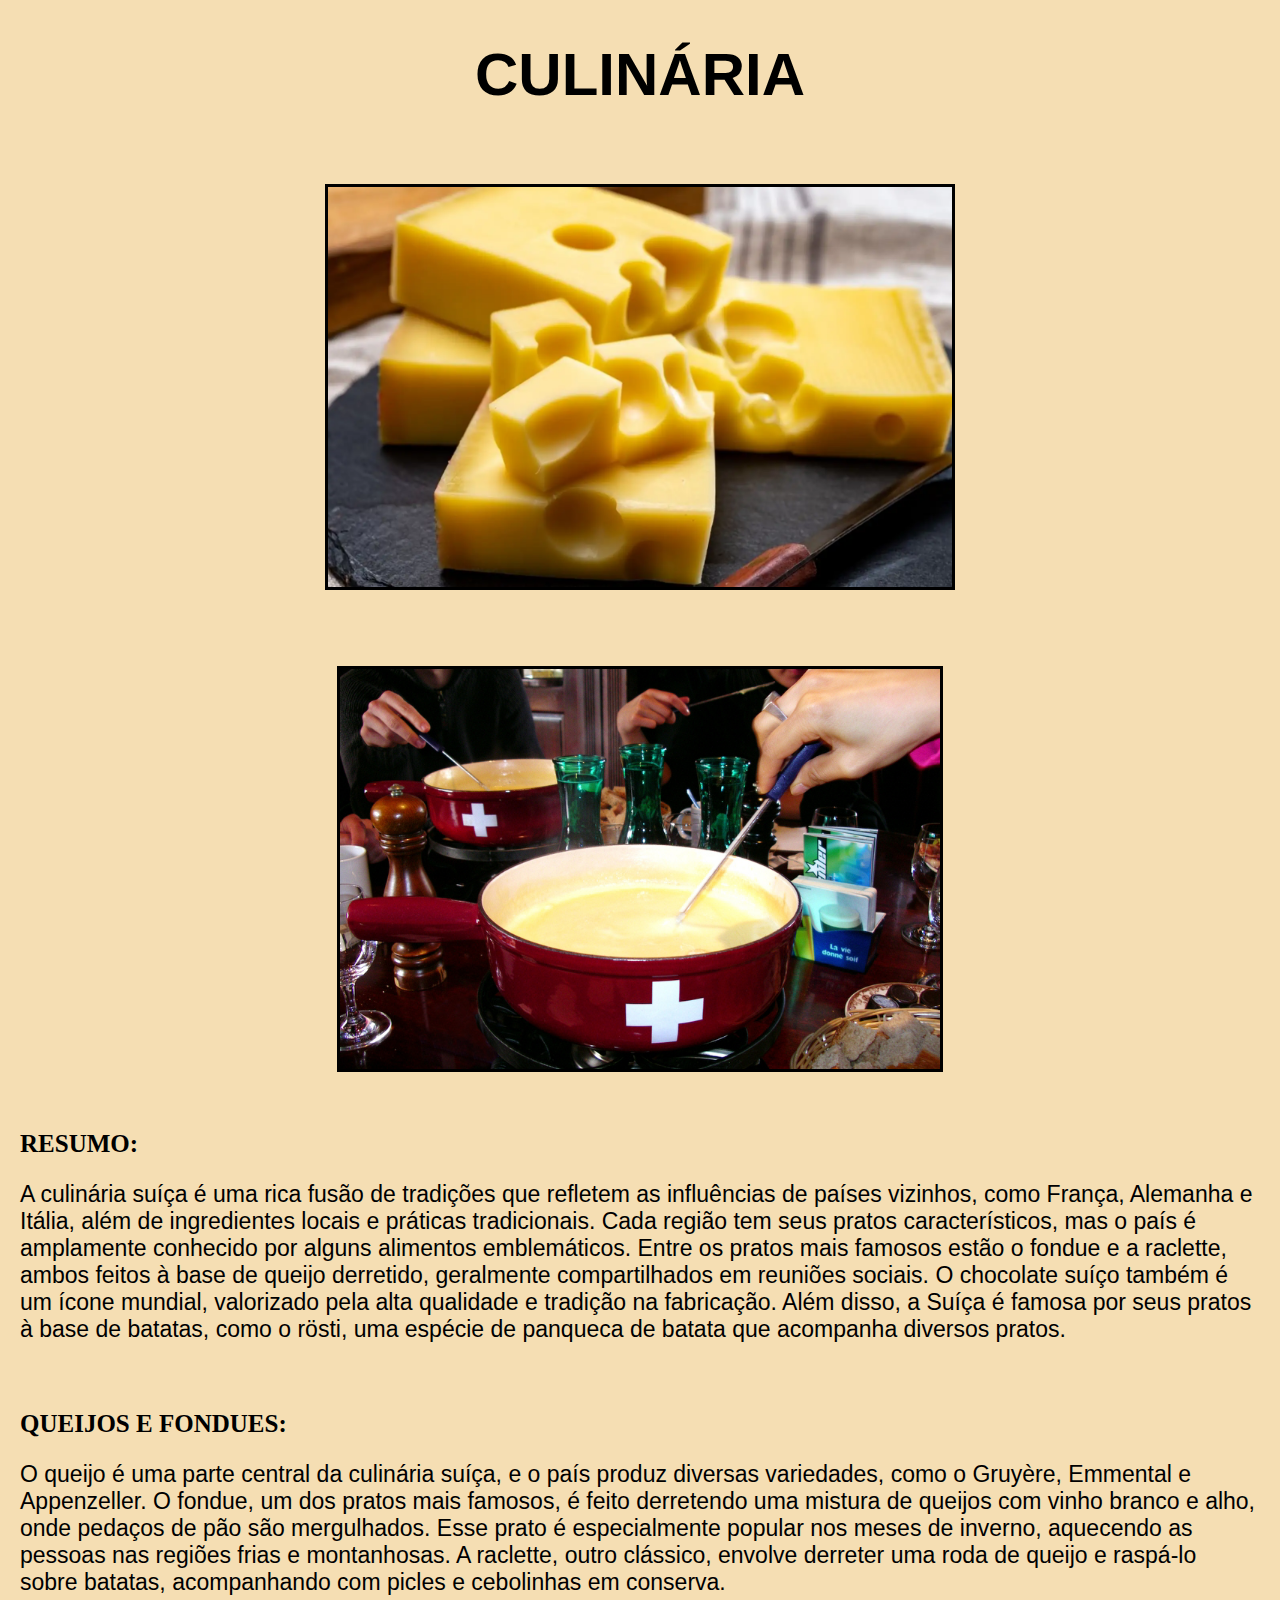
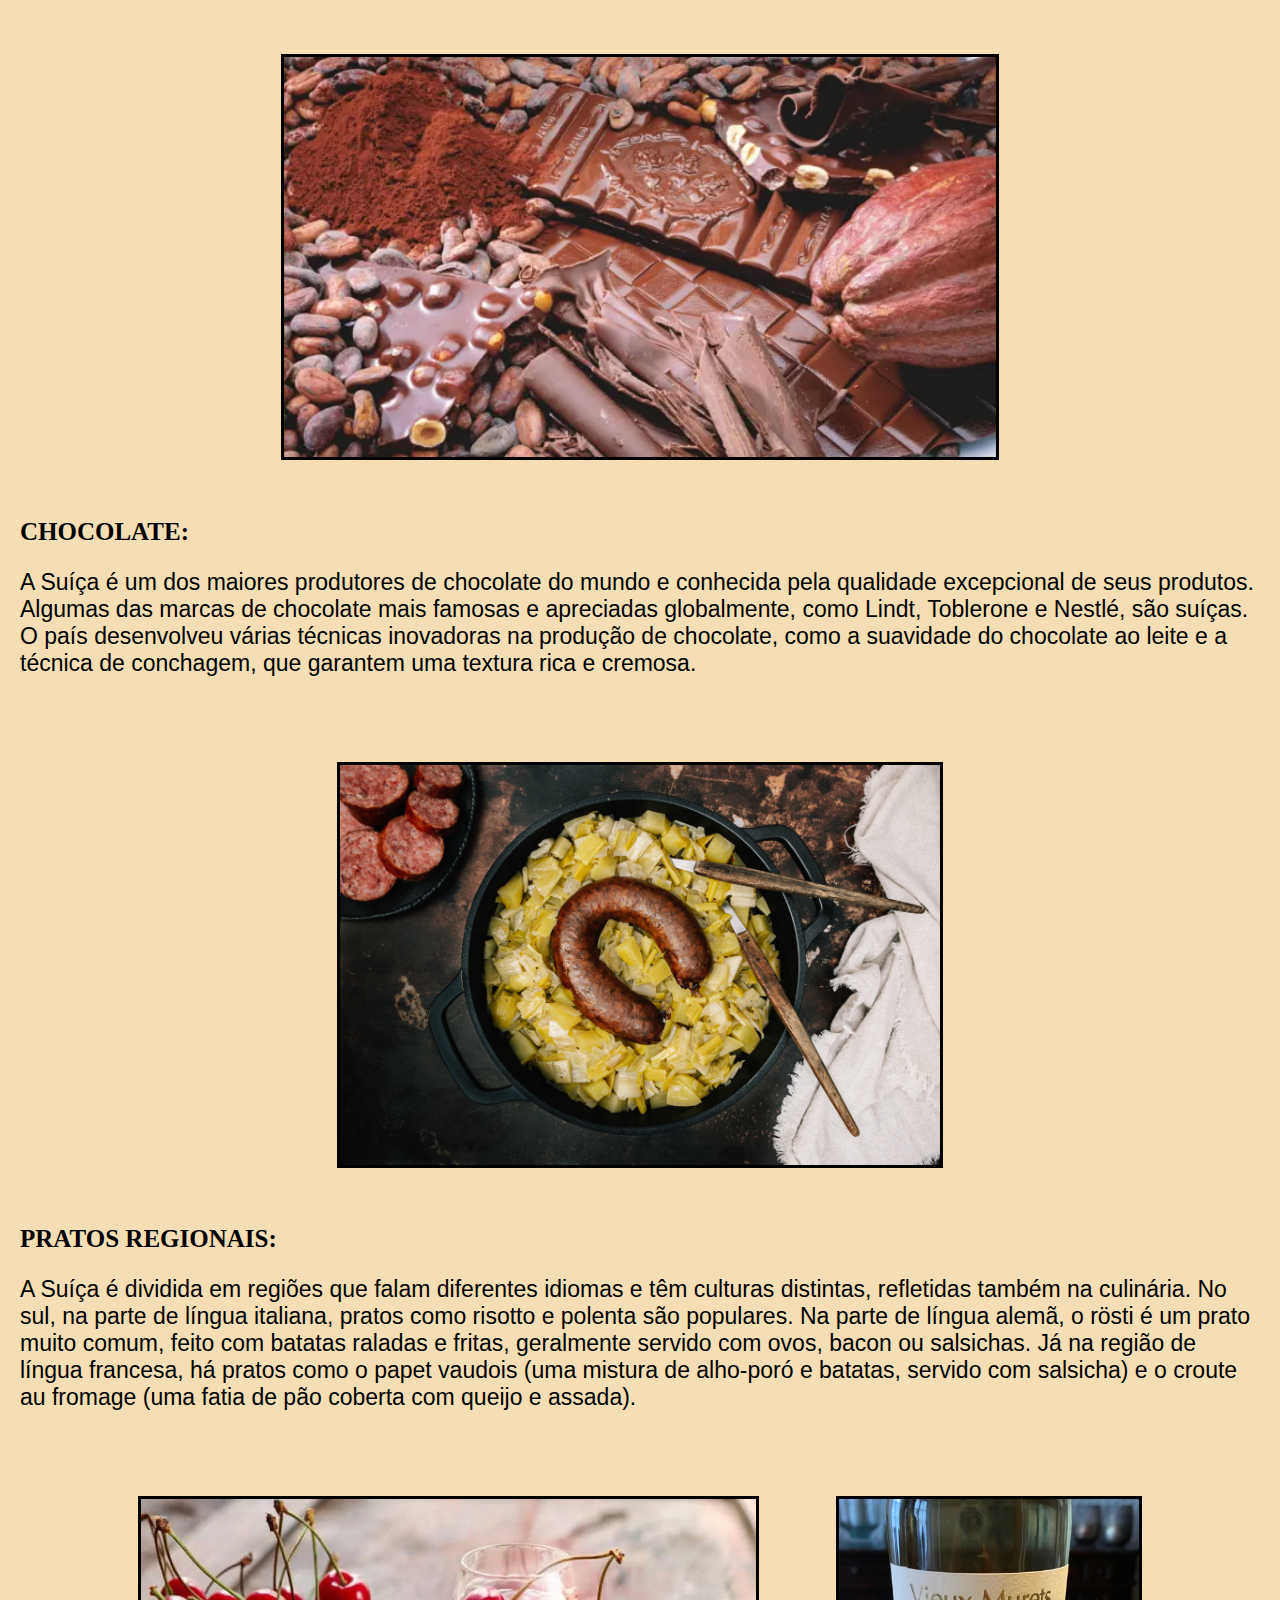
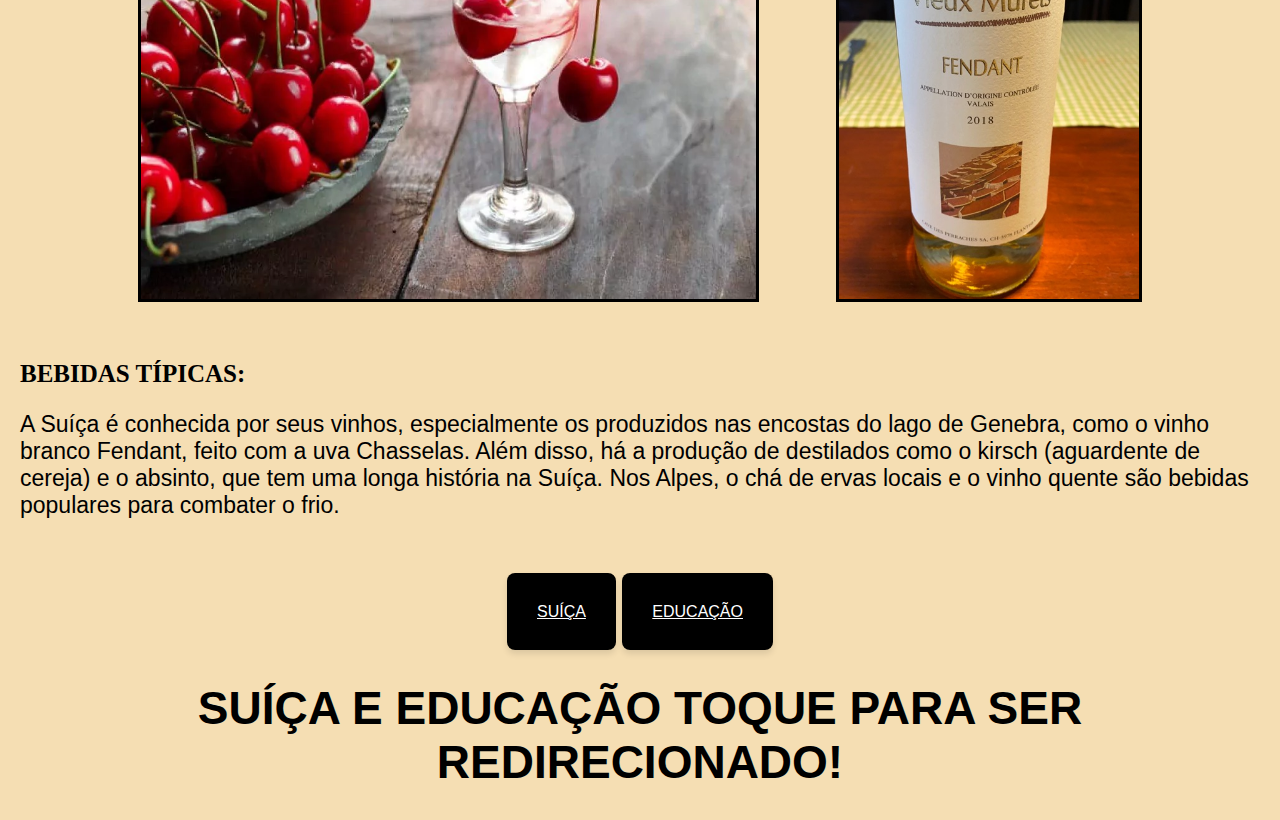
==== culinaria.html @ 73debdf9 "culinaria.html" ====
<!DOCTYPE html>
<html>

<head>
  <meta charset="UTF-8">
  <title>CULINÁRIA</title>
  <link rel="stylesheet" type="text/css" href="css/culinária.css">
  <link rel="icon" href="img/889705.png" type="image/png">
</head>

<body>
  <div style="text-align: center;">
    <h1 class="titulo">CULINÁRIA</h1>
    <img src="img/queijosuiço.webp" class="imagem1">
    <img src="img/Swiss_fondue_2.jpg" class="imagem2">
    <h1 class="topico">RESUMO:</h1>
    <p>A culinária suíça é uma rica fusão de tradições que refletem as influências de países vizinhos, como França,
      Alemanha e Itália, além de ingredientes locais e práticas tradicionais. Cada região tem seus pratos
      característicos, mas o país é amplamente conhecido por alguns alimentos emblemáticos.

      Entre os pratos mais famosos estão o fondue e a raclette, ambos feitos à base de queijo derretido, geralmente
      compartilhados em reuniões sociais. O chocolate suíço também é um ícone mundial, valorizado pela alta qualidade e
      tradição na fabricação. Além disso, a Suíça é famosa por seus pratos à base de batatas, como o rösti, uma espécie
      de panqueca de batata que acompanha diversos pratos.</p>
    <br>
    <h1 class="topico">QUEIJOS E FONDUES:</h1>
    <p>O queijo é uma parte central da culinária suíça, e o país produz diversas variedades, como o Gruyère, Emmental e
      Appenzeller. O fondue, um dos pratos mais famosos, é feito derretendo uma mistura de queijos com vinho branco e
      alho, onde pedaços de pão são mergulhados. Esse prato é especialmente popular nos meses de inverno, aquecendo as
      pessoas nas regiões frias e montanhosas. A raclette, outro clássico, envolve derreter uma roda de queijo e
      raspá-lo sobre batatas, acompanhando com picles e cebolinhas em conserva.</p>
    <img src="img/chocolatesuiço2.webp" class="imagem1">
    <br>
    <h1 class="topico">CHOCOLATE:</h1>
    <p>A Suíça é um dos maiores produtores de chocolate do mundo e conhecida pela qualidade excepcional de seus
      produtos. Algumas das marcas de chocolate mais famosas e apreciadas globalmente, como Lindt, Toblerone e Nestlé,
      são suíças. O país desenvolveu várias técnicas inovadoras na produção de chocolate, como a suavidade do chocolate
      ao leite e a técnica de conchagem, que garantem uma textura rica e cremosa.</p>
    <br>
    <img src="img/papetvoudois.jpg" class="imagem1">
    <h1 class="topico">PRATOS REGIONAIS:</h1>
    <p>A Suíça é dividida em regiões que falam diferentes idiomas e têm culturas distintas, refletidas também na
      culinária. No sul, na parte de língua italiana, pratos como risotto e polenta são populares. Na parte de língua
      alemã, o rösti é um prato muito comum, feito com batatas raladas e fritas, geralmente servido com ovos, bacon ou
      salsichas. Já na região de língua francesa, há pratos como o papet vaudois (uma mistura de alho-poró e batatas,
      servido com salsicha) e o croute au fromage (uma fatia de pão coberta com queijo e assada).</p>
    <br>
    <img src="img/kirsh.webp" class="imagem1">
    <img src="img/fendant.jpg" class="imagem1">
    <h1 class="topico">BEBIDAS TÍPICAS:</h1>
    <p>A Suíça é conhecida por seus vinhos, especialmente os produzidos nas encostas do lago de Genebra, como o vinho
      branco Fendant, feito com a uva Chasselas. Além disso, há a produção de destilados como o kirsch (aguardente de
      cereja) e o absinto, que tem uma longa história na Suíça. Nos Alpes, o chá de ervas locais e o vinho quente são
      bebidas populares para combater o frio.</p>
    <br>
    <br>
    <div class="text-box">
      <div class="fim">
        <a href="index.html" class="btn" target="_blank">SUÍÇA</a>
        <a href="educacao.html" class="btn" target="_blank">EDUCAÇÃO</a>
      </div>
    </div>
    <br>
    <h1 class="fim">SUÍÇA E EDUCAÇÃO
      TOQUE PARA SER REDIRECIONADO!
    </h1>
  </div>
</body>

</html>
---- css/culinária.css ----
body {
    font-family: 'Arial', cursive;
    background-color: wheat;
    font-size:23px;
    margin: 20px;
    
}

.titulo {
    font-family: 'Poppins', sans-serif; 
    font-size: 60px;
}

.topico {
    font-family: 'Indie Flower', cursive;
    text-align: left;
    font-size: 25px;
}

.imagem1 {
    border: 3px solid black;
    width: 600x;
    height: 400px;
    margin: 35px;
}

.imagem2 {
    border: 3px solid black;
    width: 600px;
    height: 400px;
    margin: 35px;
}

p {
    font-family: 'Arial', cursive;
    font-size:23px;
    text-align: left;
}

.btn {
    background-color: #000000; 
    color: white;
    border: none;
    padding: 30px 30px;
    font-size: 16px;
    border-radius: 8px;
    cursor: pointer;
    transition: all 0.3s ease;
    box-shadow: 0 4px 6px rgba(0, 0, 0, 0.1);
}

.btn:hover {
    background-color: black;
    transform: translateY(-3px);
    box-shadow: 0 8px 12px rgba(0, 0, 0, 0.2);
}

.btn:active {
    transform: translateY(-1px);
    box-shadow: 0 4px 6px rgba(0, 0, 0, 0.15);
}

.fim {
    text-align: center;
}
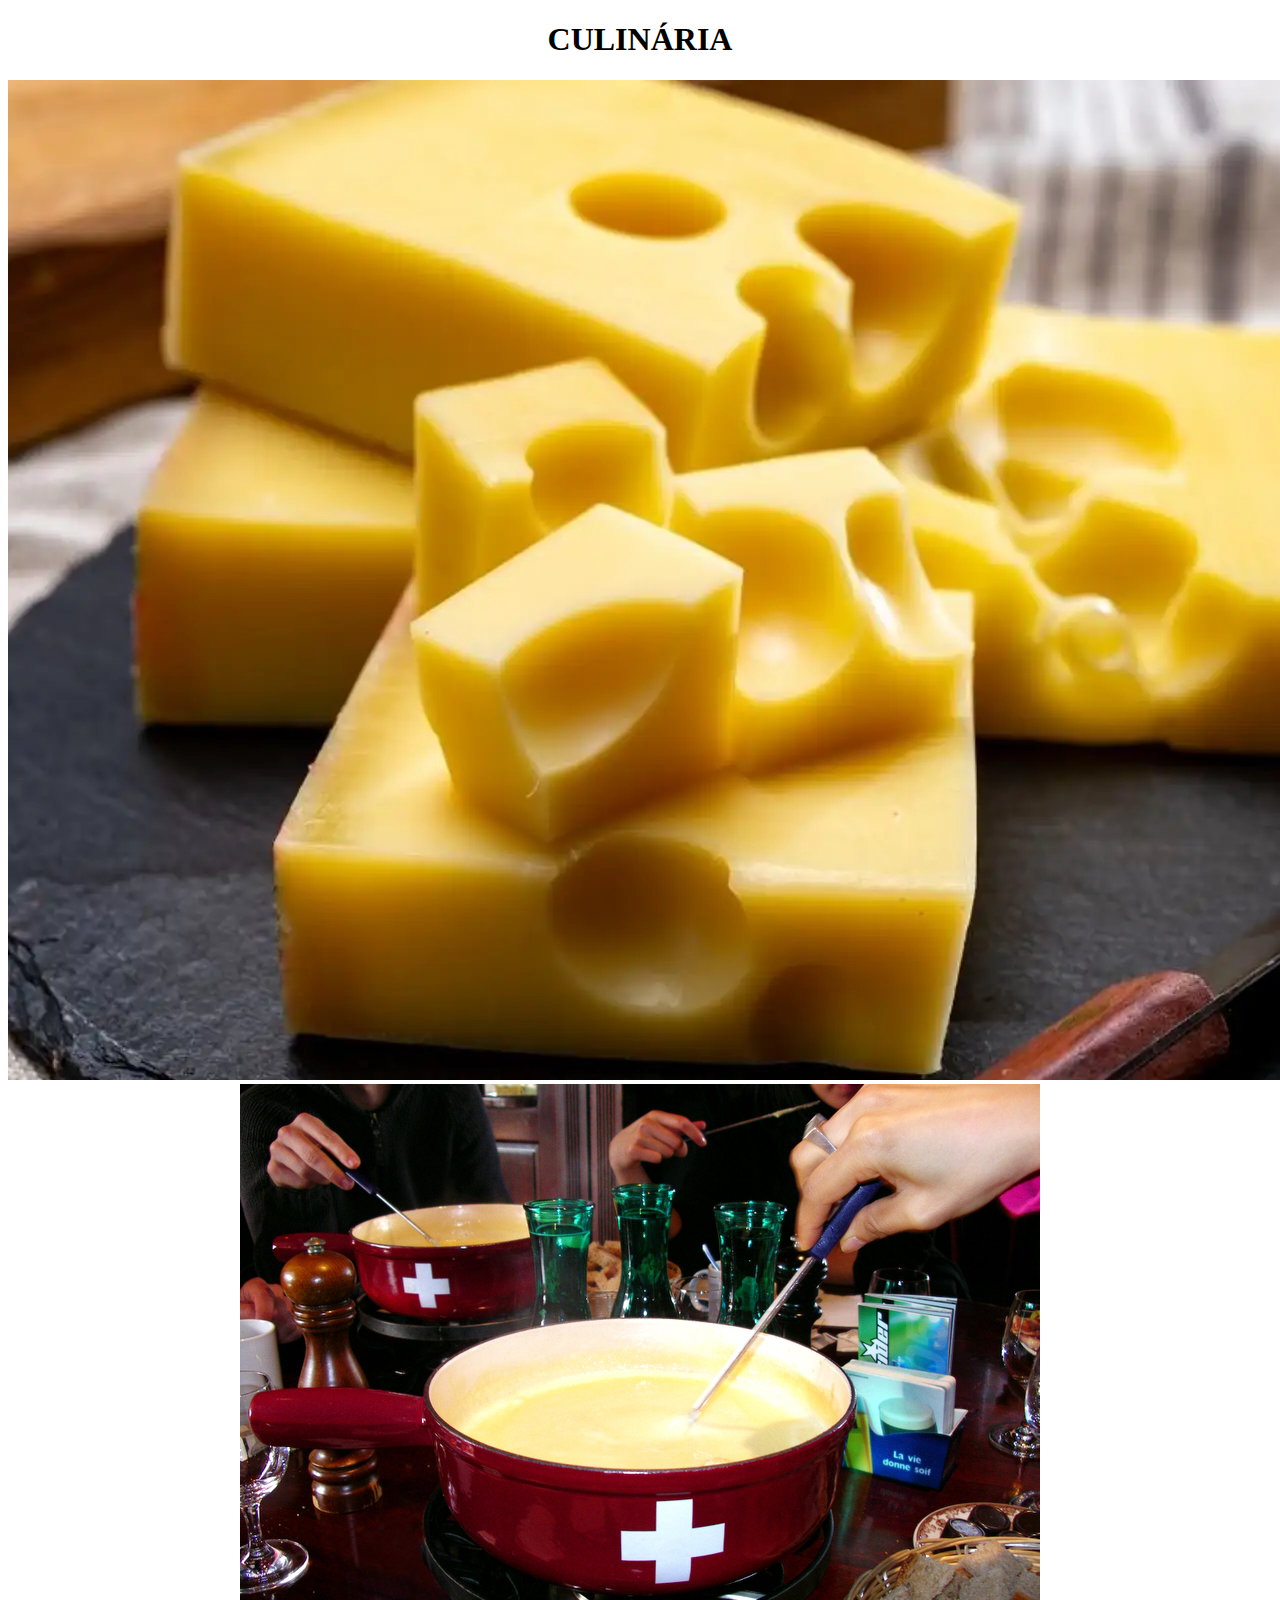
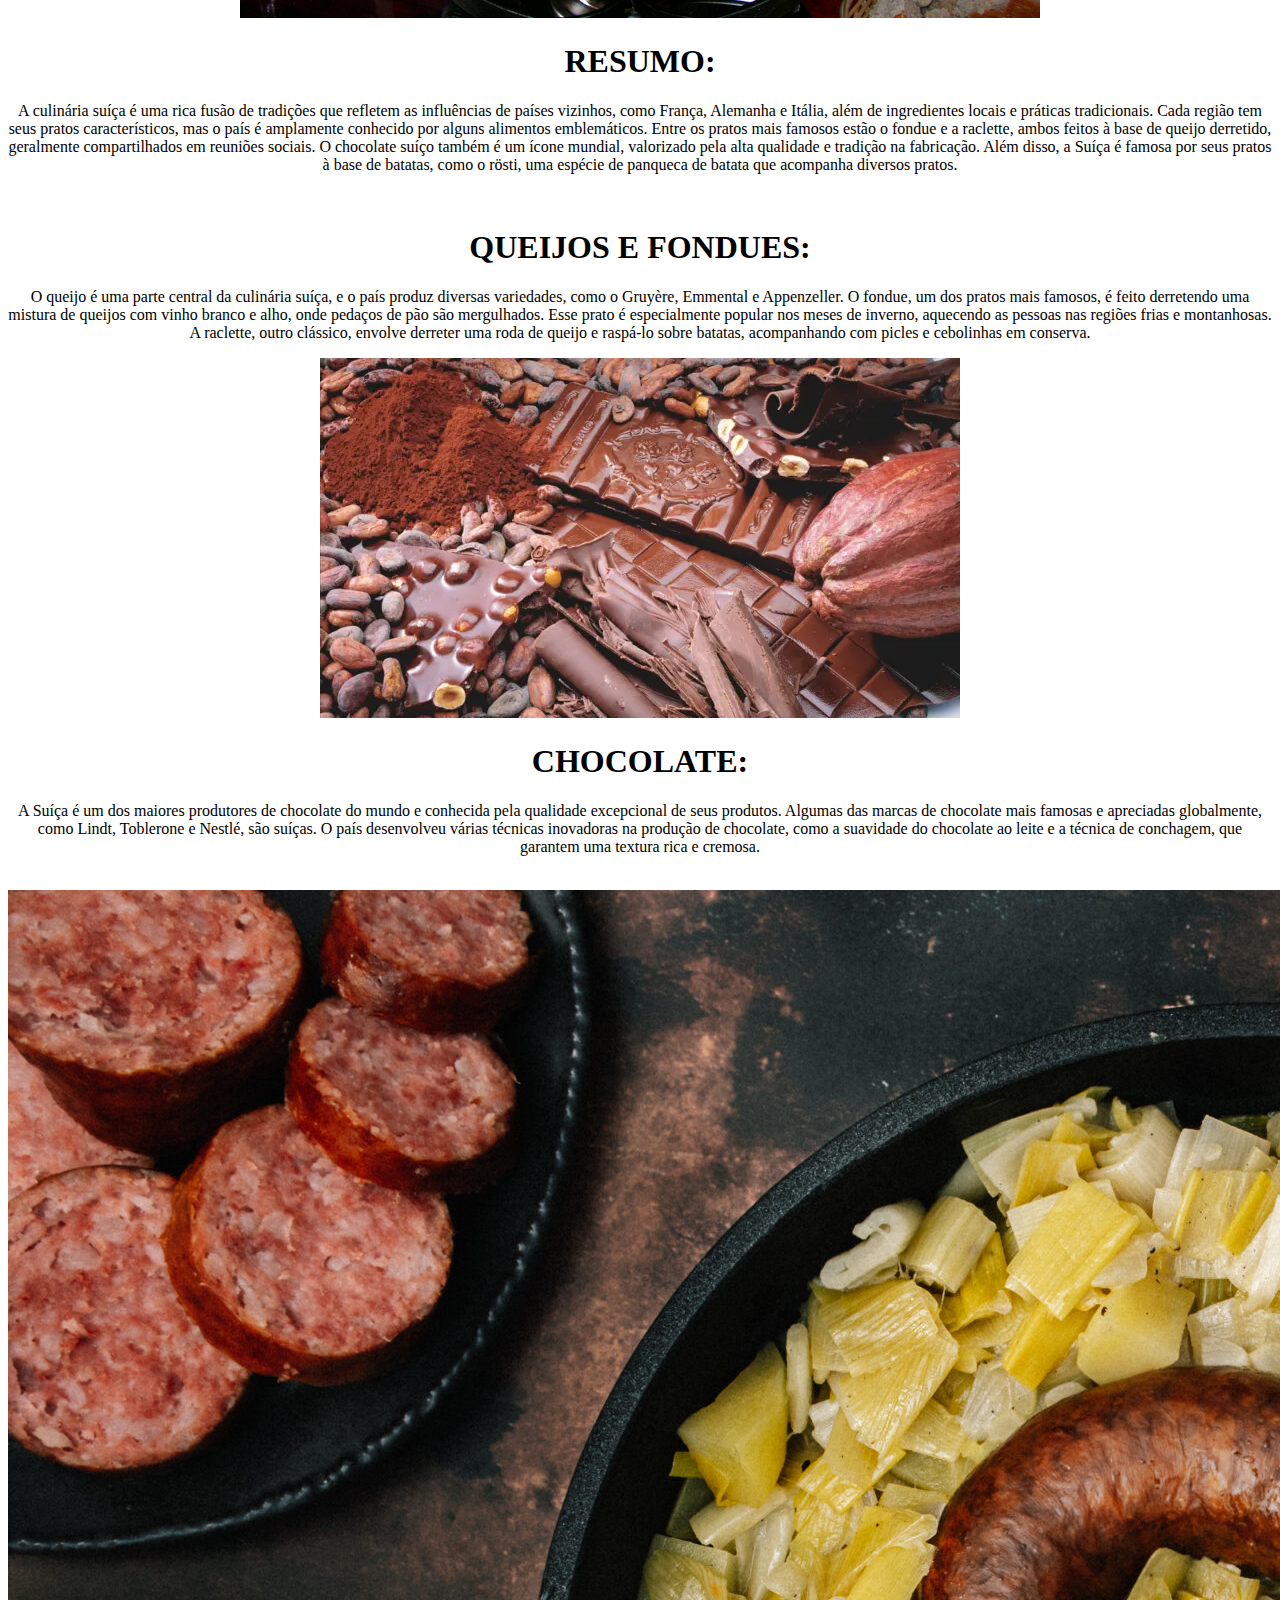
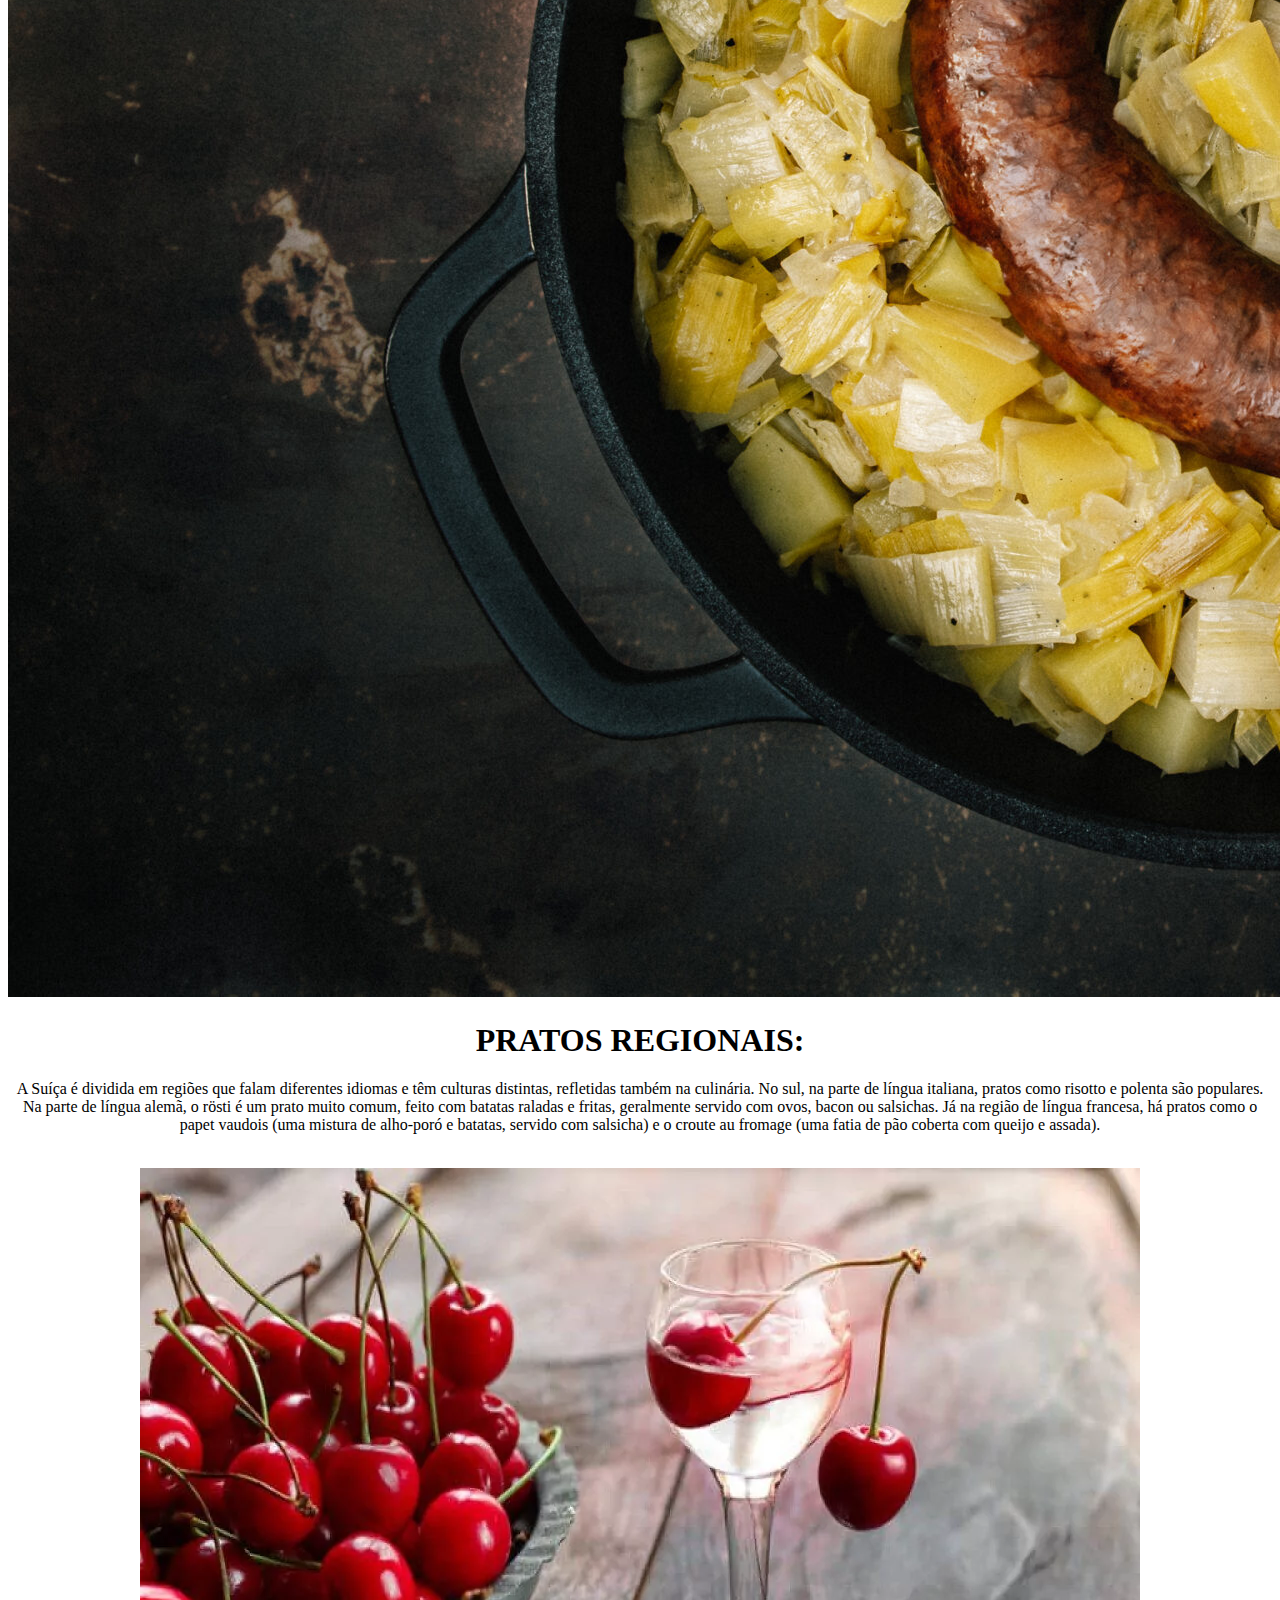
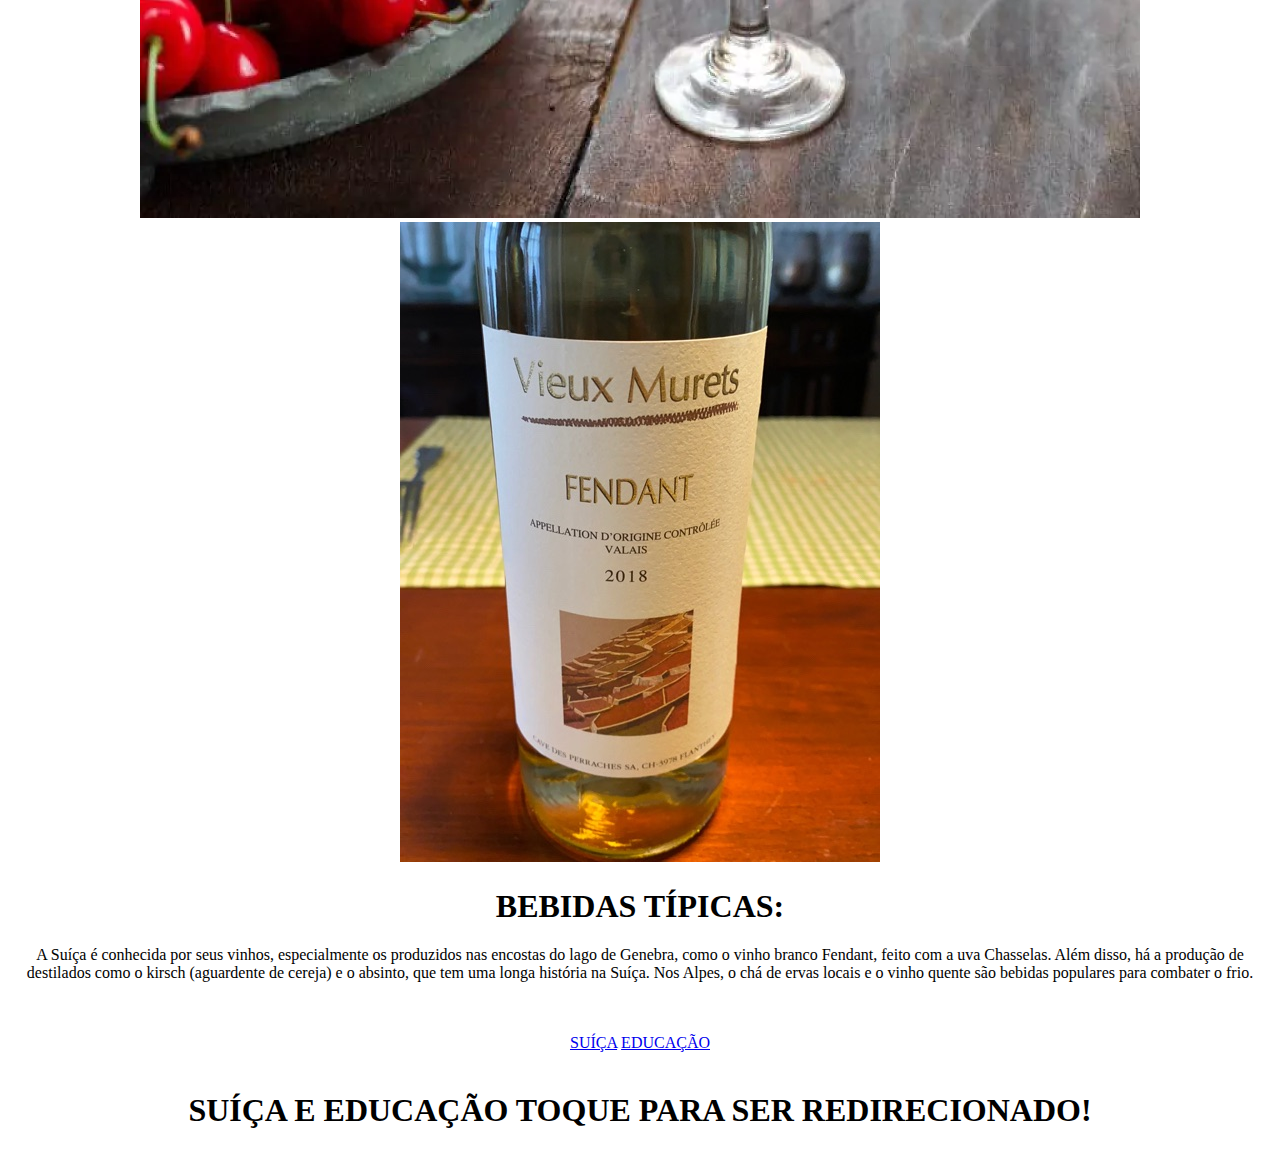
==== commit 51f7e679: "culinaria.html" ====
--- a/culinaria.html
+++ b/culinaria.html
@@ -4,7 +4,7 @@
 <head>
   <meta charset="UTF-8">
   <title>CULINÁRIA</title>
-  <link rel="stylesheet" type="text/css" href="css/culinária.css">
+  <link rel="stylesheet" type="text/css" href="css/culinaria.css">
   <link rel="icon" href="img/889705.png" type="image/png">
 </head>
 
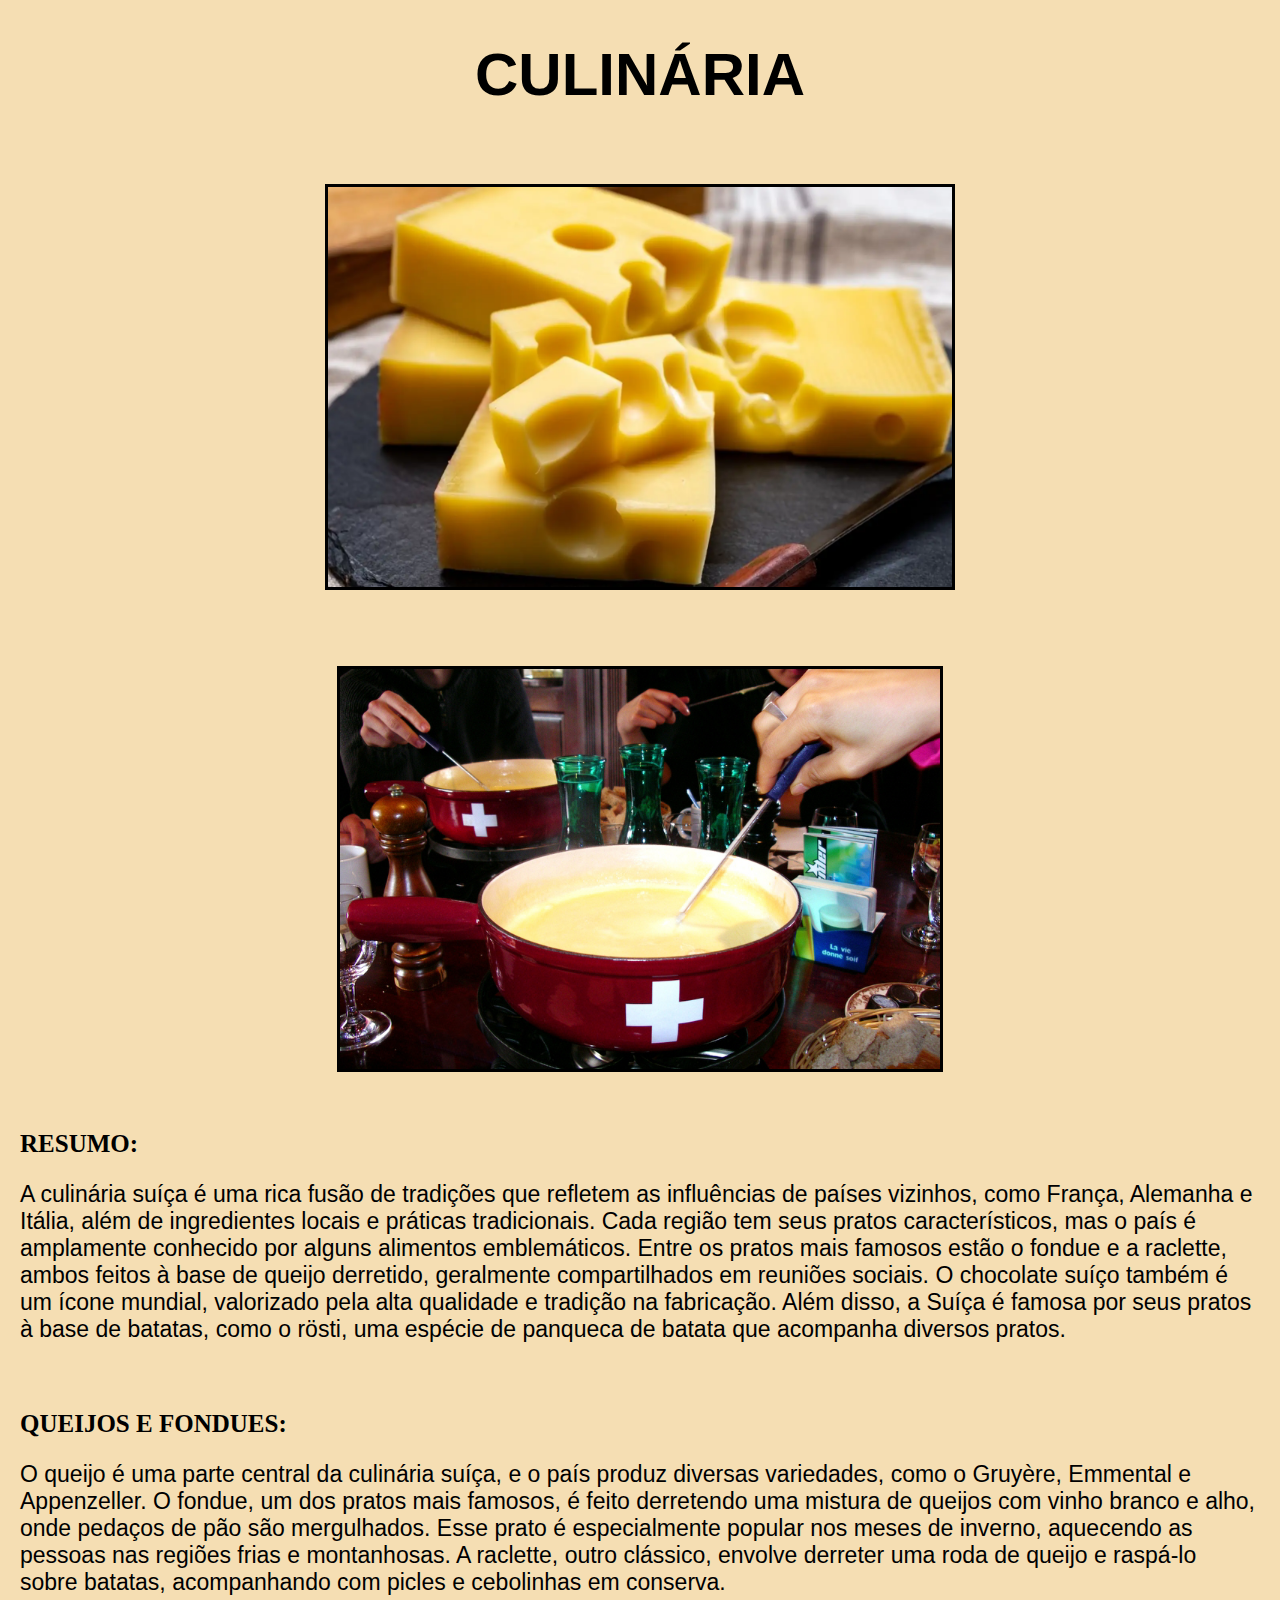
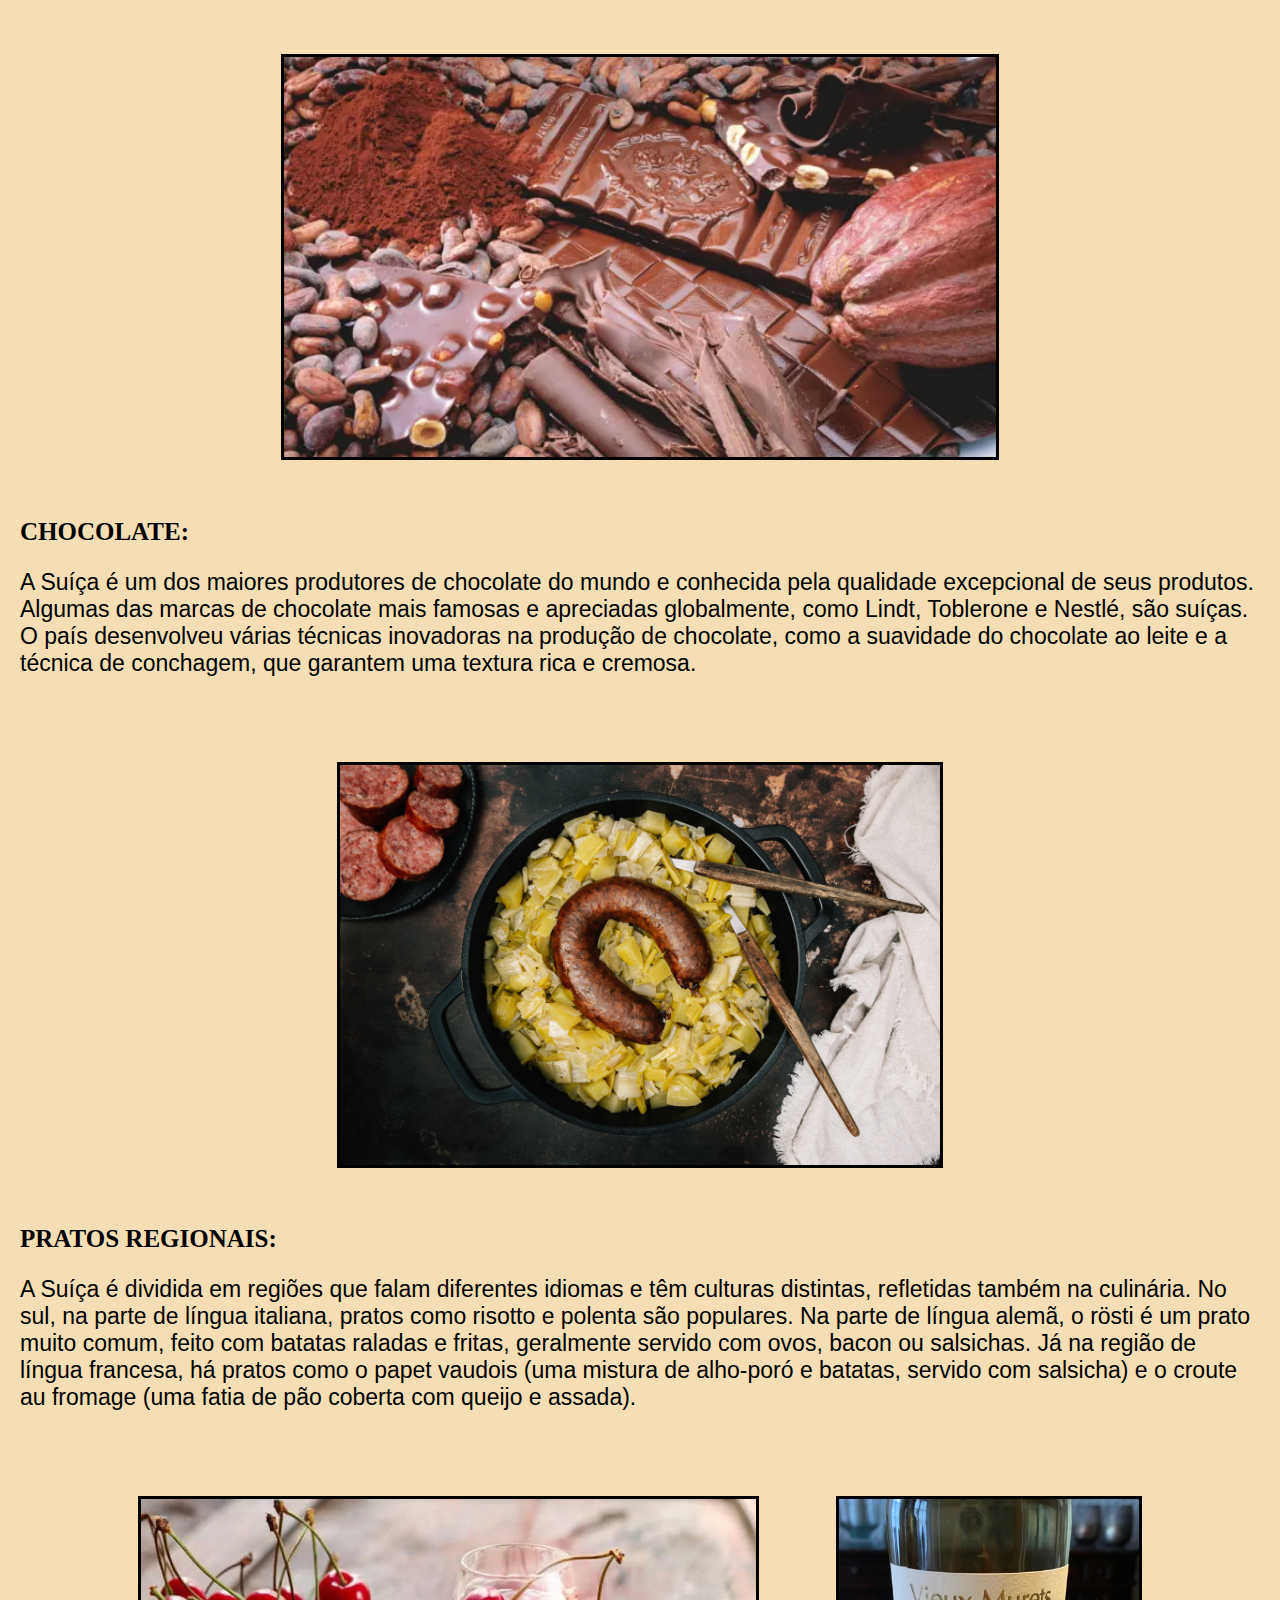
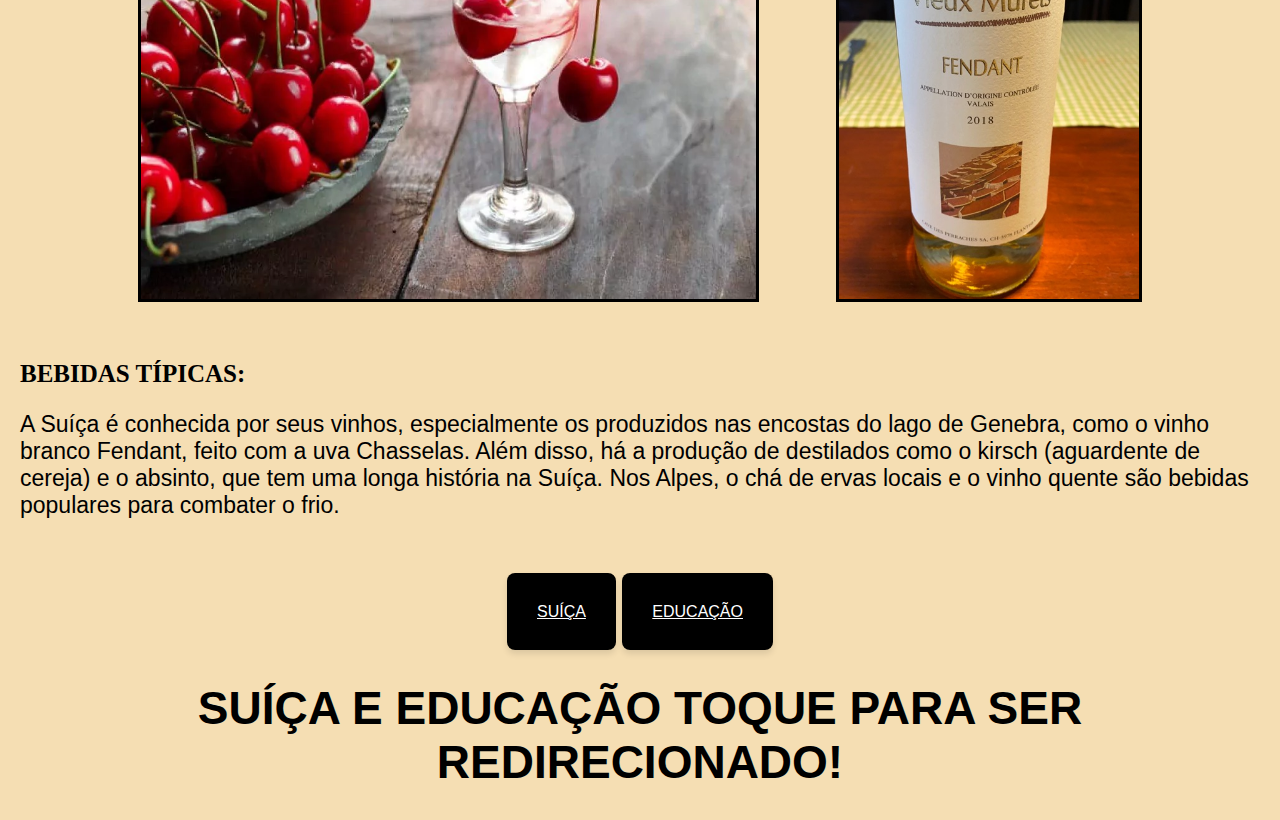
==== commit 91a24e1e: "culinaria.html" ====
--- a/culinaria.html
+++ b/culinaria.html
@@ -56,8 +56,8 @@
     <br>
     <div class="text-box">
       <div class="fim">
-        <a href="index.html" class="btn" target="_blank">SUÍÇA</a>
-        <a href="educacao.html" class="btn" target="_blank">EDUCAÇÃO</a>
+        <a href="index.html" class="btn">SUÍÇA</a>
+        <a href="educacao.html" class="btn">EDUCAÇÃO</a>
       </div>
     </div>
     <br>
--- a/css/culinaria.css
+++ b/css/culinaria.css
@@ -0,0 +1,65 @@
+body {
+    font-family: 'Arial', cursive;
+    background-color: wheat;
+    font-size:23px;
+    margin: 20px;
+    
+}
+
+.titulo {
+    font-family: 'Poppins', sans-serif; 
+    font-size: 60px;
+}
+
+.topico {
+    font-family: 'Indie Flower', cursive;
+    text-align: left;
+    font-size: 25px;
+}
+
+.imagem1 {
+    border: 3px solid black;
+    width: 600x;
+    height: 400px;
+    margin: 35px;
+}
+
+.imagem2 {
+    border: 3px solid black;
+    width: 600px;
+    height: 400px;
+    margin: 35px;
+}
+
+p {
+    font-family: 'Arial', cursive;
+    font-size:23px;
+    text-align: left;
+}
+
+.btn {
+    background-color: #000000; 
+    color: white;
+    border: none;
+    padding: 30px 30px;
+    font-size: 16px;
+    border-radius: 8px;
+    cursor: pointer;
+    transition: all 0.3s ease;
+    box-shadow: 0 4px 6px rgba(0, 0, 0, 0.1);
+}
+
+.btn:hover {
+    background-color: black;
+    transform: translateY(-3px);
+    box-shadow: 0 8px 12px rgba(0, 0, 0, 0.2);
+}
+
+.btn:active {
+    transform: translateY(-1px);
+    box-shadow: 0 4px 6px rgba(0, 0, 0, 0.15);
+}
+
+.fim {
+    text-align: center;
+}
